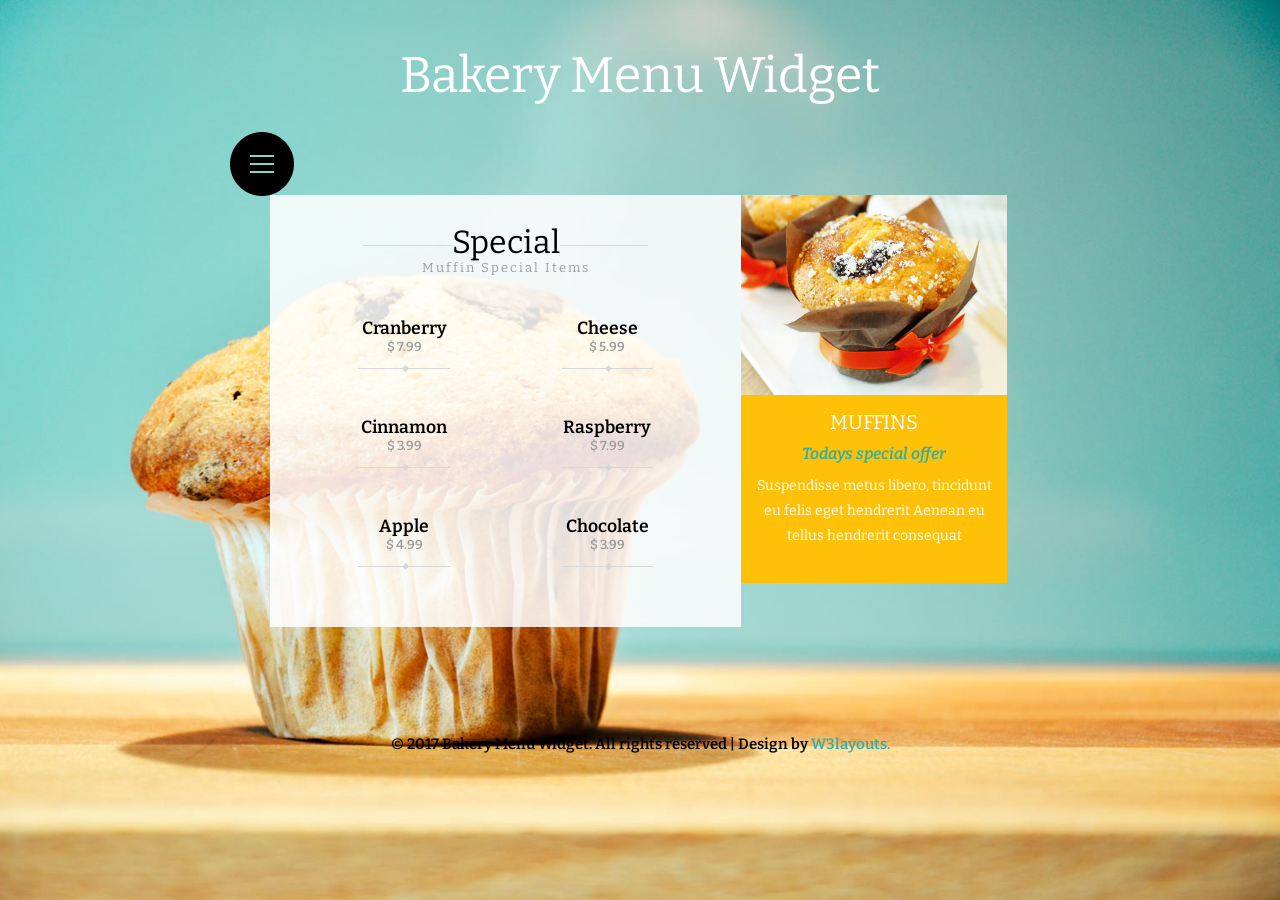
==== 4/0_origin/index.html @ 41ae6b86 "Begin Just Origin Template" ====
<!--
Author: W3layouts
Author URL: http://w3layouts.com
License: Creative Commons Attribution 3.0 Unported
License URL: http://creativecommons.org/licenses/by/3.0/
-->
<!DOCTYPE html>
<html lang="en">
<head>
	<title>Bakery Menu Widget A Flat Responsive Widget Template  :: w3layouts</title>
	<link href="css/style.css" rel='stylesheet' type='text/css'/>
	<link href="//fonts.googleapis.com/css?family=Bitter" rel="stylesheet">
		<meta name="viewport" content="width=device-width, initial-scale=1" />
		<meta http-equiv="Content-Type" content="text/html; charset=utf-8" />
		<meta name="keywords" content="Bakery Menu Widget Widget Responsive, Login Form Web Template, Flat Pricing Tables, Flat Drop-Downs, Sign-Up Web Templates, Flat Web Templates, Login Sign-up Responsive Web Template, Smartphone Compatible Web Template, Free Web Designs for Nokia, Samsung, LG, Sony Ericsson, Motorola Web Design" />
		<script type="application/x-javascript"> addEventListener("load", function() { setTimeout(hideURLbar, 0); }, false); function hideURLbar(){ window.scrollTo(0,1); } </script>
	<link href="css/font-awesome.min.css" rel="stylesheet" type="text/css" media="all" />
	<script type='text/javascript' src="js/jquery-1.11.2.min.js"></script>
</head>
<body>
	<h1>Bakery Menu Widget</h1>
	<div class="main">
		<div class="w3_login">
			<div class="w3_login_module">
				<div class="module form-module">
				  <div class="toggle"><img src="images/1.png" alt=" " /></i>
					
				  </div>
				  <div class="form">
					<div class="main-right-w3l">
						<div class="main-right1-w3ls">
							<h1>Special<span>Muffin Special Items</span></h1>
							<div class="main-right-grid">
								<div class="main-right-grid-left-w3-agile">
									<div class="main-right-grid-left1">
										<h3>Cranberry <span>$ 7.99</span></h3>
									</div>
									<div class="main-right-grid-left1">
										<h3>Cinnamon <span>$ 3.99</span></h3>
									</div>
									<div class="main-right-grid-left1">
										<h3>Apple <span>$ 4.99</span></h3>
									</div>
								</div>
								<div class="main-right-grid-left-w3-agile">
									<div class="main-right-grid-left1">
										<h3>Cheese <span>$ 5.99</span></h3>
									</div>
									<div class="main-right-grid-left1">
										<h3>Raspberry <span>$ 7.99</span></h3>
									</div>
									<div class="main-right-grid-left1">
										<h3>Chocolate<span>$ 3.99</span></h3>
									</div>
								</div>
								<div class="clear"> </div>
							</div>
						</div>
					</div>
					<div class="main-left-agileits">
						<div class="top-img-agile">
							
						</div>
						<div class="text-agileinfo">
							<h3>MUFFINS</h3>
							<h4>Todays special offer</h4>
							<p>Suspendisse metus libero, tincidunt eu felis eget hendrerit  Aenean eu tellus hendrerit consequat </p>
							<ul>
								<li><i class="fa fa-star" aria-hidden="true"></i></li>
								<li><i class="fa fa-star" aria-hidden="true"></i></li>
								<li><i class="fa fa-star" aria-hidden="true"></i></li>
								<li><i class="fa fa-star" aria-hidden="true"></i></li>
								<li><i class="fa fa-star" aria-hidden="true"></i></li>
						</div>
					</div>
					<div class="clear"> </div>
				  </div>
				  <div class="form">
					<div class="main-right-w3l">
						<div class="main-right1-w3ls">
							<h1>Special<span>Pastries Special Items</span></h1>
							<div class="main-right-grid">
								<div class="main-right-grid-left-w3-agile">
									<div class="main-right-grid-left1">
										<h3>Croissants <span>$ 5.99</span></h3>
									</div>
									<div class="main-right-grid-left1">
										<h3>Macarons <span>$ 8.99</span></h3>
									</div>
									<div class="main-right-grid-left1">
										<h3>Strudels <span>$ 6.99</span></h3>
									</div>
								</div>
								<div class="main-right-grid-left-w3-agile">
									<div class="main-right-grid-left1">
										<h3>Cannoli <span>$ 7.99</span></h3>
									</div>
									<div class="main-right-grid-left1">
										<h3>Tarts <span>$ 9.99</span></h3>
									</div>
									<div class="main-right-grid-left1">
										<h3>Pretzels<span>$ 5.99</span></h3>
									</div>
								</div>
								<div class="clear"> </div>
							</div>
						</div>
					</div>
					<div class="main-left-agileits">
						<div class="top-img-agile2">
							
						</div>
						<div class="text-agileinfo">
							<h3>PASTRIES</h3>
							<h4>Todays special offer</h4>
							<p>Suspendisse metus libero, tincidunt eu felis eget hendrerit  Aenean eu tellus hendrerit consequat </p>
							<ul>
								<li><i class="fa fa-star" aria-hidden="true"></i></li>
								<li><i class="fa fa-star" aria-hidden="true"></i></li>
								<li><i class="fa fa-star" aria-hidden="true"></i></li>
								<li><i class="fa fa-star" aria-hidden="true"></i></li>
								<li><i class="fa fa-star" aria-hidden="true"></i></li>
						</div>
					</div>
					<div class="clear"> </div>
				  </div>

				</div>
				
			</div>
			<div class="copyright">
					<p>&copy 2017 Bakery Menu Widget. All rights reserved | Design by <a href="http://w3layouts.com">W3layouts.</a></p>
				</div>
			<script>
				$('.toggle').click(function(){
				  // Switches the Icon
				  $(this).children('i').toggleClass('');
				  // Switches the forms  
				  $('.form').animate({
					height: "toggle",
					'padding-top': 'toggle',
					'padding-bottom': 'toggle',
					opacity: "toggle"
				  }, "slow");
				});
			</script>
		</div>
	</div>
</body>
</html>
---- 4/0_origin/css/style.css ----
/*--
Author: W3layouts
Author URL: http://w3layouts.com
License: Creative Commons Attribution 3.0 Unported
License URL: http://creativecommons.org/licenses/by/3.0/
--*/
/* reset */
html,body,div,span,applet,object,iframe,h1,h2,h3,h4,h5,h6,p,blockquote,pre,a,abbr,acronym,address,big,cite,code,del,dfn,em,img,ins,kbd,q,s,samp,small,strike,strong,sub,sup,tt,var,b,u,i,dl,dt,dd,ol,nav ul,nav li,fieldset,form,label,legend,table,caption,tbody,tfoot,thead,tr,th,td,article,aside,canvas,details,embed,figure,figcaption,footer,header,hgroup,menu,nav,output,ruby,section,summary,time,mark,audio,video{margin:0;padding:0;border:0;font-size:100%;font:inherit;vertical-align:baseline;}
article, aside, details, figcaption, figure,footer, header, hgroup, menu, nav, section {display: block;}
ol,ul{list-style:none;margin:0px;padding:0px;}
blockquote,q{quotes:none;}
blockquote:before,blockquote:after,q:before,q:after{content:'';content:none;}
table{border-collapse:collapse;border-spacing:0;}
/* start editing from here */
a{text-decoration:none;}
.txt-rt{text-align:right;}/* text align right */
.txt-lt{text-align:left;}/* text align left */
.txt-center{text-align:center;}/* text align center */
.float-rt{float:right;}/* float right */
.float-lt{float:left;}/* float left */
.clear{clear:both;}/* clear float */
.pos-relative{position:relative;}/* Position Relative */
.pos-absolute{position:absolute;}/* Position Absolute */
.vertical-base{	vertical-align:baseline;}/* vertical align baseline */
.vertical-top{	vertical-align:top;}/* vertical align top */
nav.vertical ul li{	display:block;}/* vertical menu */
nav.horizontal ul li{	display: inline-block;}/* horizontal menu */
img{max-width:100%;}
/*end reset*/
body{
	background: url(../images/bg.jpg) no-repeat 0px 0px;
	background-attachment: fixed;
    background-position: center;
    background-size: cover;
	font-family:'Bitter', serif;
}
h1{
	font-size:50px;
	margin-top:45px;
	text-align:center;
	color:#fff;
}
.main{
	padding:50px 0;
}
.form-module {
	position: relative;
	width:60%;
    margin: 0 auto;
}
.w3_login_module{
	min-height: 475px;
}
.form-module .toggle {
    cursor: pointer;
    position: absolute;
    top: -23px;
    left: 0;
    color: #ffffff;
    font-size: 12px;
    line-height: 30px;
    text-align: center;
    opacity: 9999999;
}

.form-module .form {
  display: none;
  padding: 40px;
}
.form-module .form:nth-child(2) {
  display: block;
}
.form-module h2 {
    margin: 0 0 1.5em;
    color: #212121;
    font-size: 1.2em;
    font-weight: 400;
    line-height: 1;
}
.form-module input[type="text"],.form-module input[type="password"],.form-module input[type="email"] {
  outline: none;
  display: block;
  width: 100%;
  border: 1px solid #d9d9d9;
  margin: 0 0 20px;
  padding: 10px 15px;
  box-sizing: border-box;
  font-weight: 400;
  -webkit-transition: 0.3s ease;
  transition: 0.3s ease;
  font-size:14px;
}
.form-module input[type="text"]:focus,.form-module input[type="password"]:focus,.form-module input[type="email"]:focus {
  border:1px solid #94DCEB;
  color: #333333;
}
.form-module input[type="submit"] {
	background:#84C639;
	width: 100%;
	border: 0;
	padding: 10px 15px;
	color: #ffffff;
	-webkit-transition: 0.3s ease;
	transition: 0.3s ease;
	font-size:14px;
	font-weight:bold;
	cursor:pointer;
	text-transform:uppercase;
}
.form-module input[type="submit"]:hover {
  background:#FAC718;
}

.main-w3 h2{
	text-align:center;
	color:#fff;
	font-size:3em;
	margin:0 0 1em;
}
.main-left-agileits{
	float:left;
	width:33%;
	border-top-left-radius:5px;
	border-bottom-left-radius:5px;
}
.top-img-agile{
	background: url(../images/1.jpg) no-repeat 0px 0px;
	background-size:cover;
	min-height:200px;
}
.top-img-agile2{
	background: url(../images/2.jpg) no-repeat 0px 0px;
	background-size:cover;
	min-height:200px;
}

.text-agileinfo {
    background: #FFC107;
    padding: 15px;
}
.text-agileinfo h3{
	text-align:center;
	font-size:20px;
	color:#fff;
}
.text-agileinfo h4{
	text-align:center;
	font-size:16px;
	color:#33aea6;
	font-style:italic;
	margin:10px 0;
	font-weight:600;
}
.text-agileinfo p{
	text-align:center;
	font-size:14px;
	line-height:25px;
	color:#fff;
	margin-bottom:20px;
}
.text-agileinfo ul {
	text-align:center;
}
.text-agileinfo ul li{
	display:inline;
}
.text-agileinfo .fa{
	color:#33aea6;
}
.main-right-w3l{
	float: left;
    width: 55%;
    padding: 1em 3em;
   background: rgba(255, 255, 255, 0.86);
	position:relative;
}
.main-right-w3l h1{
	text-align:center;
	width:70%;
	margin:0 auto;
	position:relative;
	font-size:2em;
	color:#000;
}
.main-right-w3l h1 span{
	display: block;
    font-size: 13px;
    letter-spacing: 2px;
    line-height: 1em;
   color:#9d9d9d;
  }
.main-right-w3l h1:before,.main-right-w3l h1:after{
	width: 31%;
    height: 1px;
    background: #D7D7D7;
    position: absolute;
    top: 43%;
    content: '';
}
.main-right-w3l h1:before{
	left: 0%;
}
.main-right-w3l h1:after{
	right: 0%;
}
.main-right-grid-left-w3-agile{
	float:left;
	width:50%;
	text-align:center;
}
.main-right-grid-left-w3-agile h3{
	font-size: 1.1em;
    color: #000;
    margin: 0 auto;
    font-weight: 600;
    width: 45%;
    padding-bottom: 0.8em;
    border-bottom: 1px solid #D7D7D7;
	position:relative;
}
.main-right-grid-left-w3-agile h3 span{
	display: block;
    font-size: 13px;
      color:#9d9d9d;
}
.main-right-grid{
	margin:2.7em 0 2em;
}
.main-right-grid-left-w3-agile h3:after{
	background: #D7D7D7;
    width: 5px;
    height: 5px;
    content: '';
    position: absolute;
    top: 97%;
    left: 49%;
    transform: rotate(45deg);
    -webkit-transform: rotate(45deg);
    -o-transform: rotate(45deg);
    -moz-transform: rotate(45deg);
}
.main-right-grid-left1:nth-child(2){
	margin:3em 0;
}
.copyright{
	padding:4em 0 0;
	text-align:center;
}
.copyright p {
    font-size: 15px;
    font-weight: 600;
    color: #000;
    margin: 0 auto;;
	line-height:27px;
	width:90%;
}
.copyright p a{
	color:#33aea6;
	transition:.5s ease-in;
	-webkit-transition:.5s ease-in;
	-moz-transition:.5s ease-in;
	-o-transition:.5s ease-in;
	-ms-transition:.5s ease-in;
}
.copyright p a:hover{
	color:#000;
}
/*--- Responsive Code ---*/
@media screen and (max-width: 1440px){
	.main-right-w3l {
		padding: 1em 2em;
	}
	.main-left-agileits {
		width: 36%;
	}
}
@media screen and (max-width: 1366px){
	.main-right-w3l {
		padding: 1.77em 2em;
	}
}
@media screen and (max-width: 1280px){
	.form-module {
		position: relative;
		width: 64%;
	}
}
@media screen and (max-width: 1080px){
	h1 {
		font-size: 45px;
	}
	.form-module {
		width: 75%;
	}
	.main-right-w3l h1:before {
		left: -2%;
	}
	.main-right-w3l h1:after {
		right: -2%;
	}
	.toggle img {
		max-width: 90%;
	}
	.form-module .toggle {
		top: -18px;
	}
}
@media screen and (max-width: 1024px){
	.main-right-w3l {
		padding: 1.77em 1.9em;
	}
}
@media screen and (max-width: 991px){
	.main-right-w3l h1:before {
		left: -4%;
	}
	.main-right-w3l h1:after {
		right: -4%;
	}
	.form-module {
		width: 79%;
	}
}
@media screen and (max-width: 966px){
	.main-right-w3l {
		padding: 1.77em 1.8em;
	}
}
@media screen and (max-width: 900px){
	.main-right-w3l {
		padding: 1.77em 1.7em;
	}
}
@media screen and (max-width: 800px){
	h1 {
		font-size: 40px;
		margin-top:40px;
	}
	.main-right-w3l h1 {
		font-size: 1.7em;
	}
		.main-right-w3l h1:before {
		left: -5%;
	}
	.main-right-w3l h1:after {
		right: -5%;
	}
	.main-right-w3l h1 span {
		font-size: 12.5px;
	}
	.main-right-grid-left-w3-agile h3 {
		font-size: 1em;
	}
	.main-right-w3l {
		padding: 2.2em 1.1em;
	}
	.text-agileinfo h3 {
		font-size: 18px;
	}
	.text-agileinfo h4 {
		font-size: 15px;
	}
	.main-left-agileits {
		width: 38%;
	}
	.form-module {
		width: 88%;
	}
	.main {
		padding: 30px 0;
	}
	.copyright p {
		font-size: 14px;
	}
}
@media screen and (max-width: 768px){
	.toggle img {
		max-width: 80%;
	}
	.form-module .form {
		padding: 34px;
	}
}
@media screen and (max-width: 667px){
	.main-right-w3l {
		padding: 2.2em 0.2em;
	}
	.main-left-agileits {
		width: 43%;
	}
}
@media screen and (max-width: 640px){
	.form-module {
		width: 95%;
	}
}
@media screen and (max-width: 600px){
	h1 {
		font-size: 35px;
		margin-top: 30px;
	}
}
@media screen and (max-width: 568px){
	.main-right-w3l {
		width: 100%;
		padding: 1em 0em;
	}
	.main-left-agileits {
		width: 100%;
	}
	.copyright {
		padding: 0;
	}
}
@media screen and (max-width: 384px){
	h1 {
		font-size: 30px;
		margin-top: 30px;
	}
	.main-right-w3l h1 {
		font-size: 1.5em;
	}
	.main-right-grid-left-w3-agile h3 {
		font-size: 0.9em;
	}
	.copyright p {
		font-size: 13px;
	}
	.toggle img {
		max-width: 70%;
	}
	.form-module .toggle {
		top: -12px;
	}
}
@media screen and (max-width: 320px){
	h1 {
		font-size: 26px;
		margin-top: 25px;
	}
	.form-module {
		width: 100%;
	}
	.form-module .form {
		padding: 34px 25px 25px 25px;
	}
}
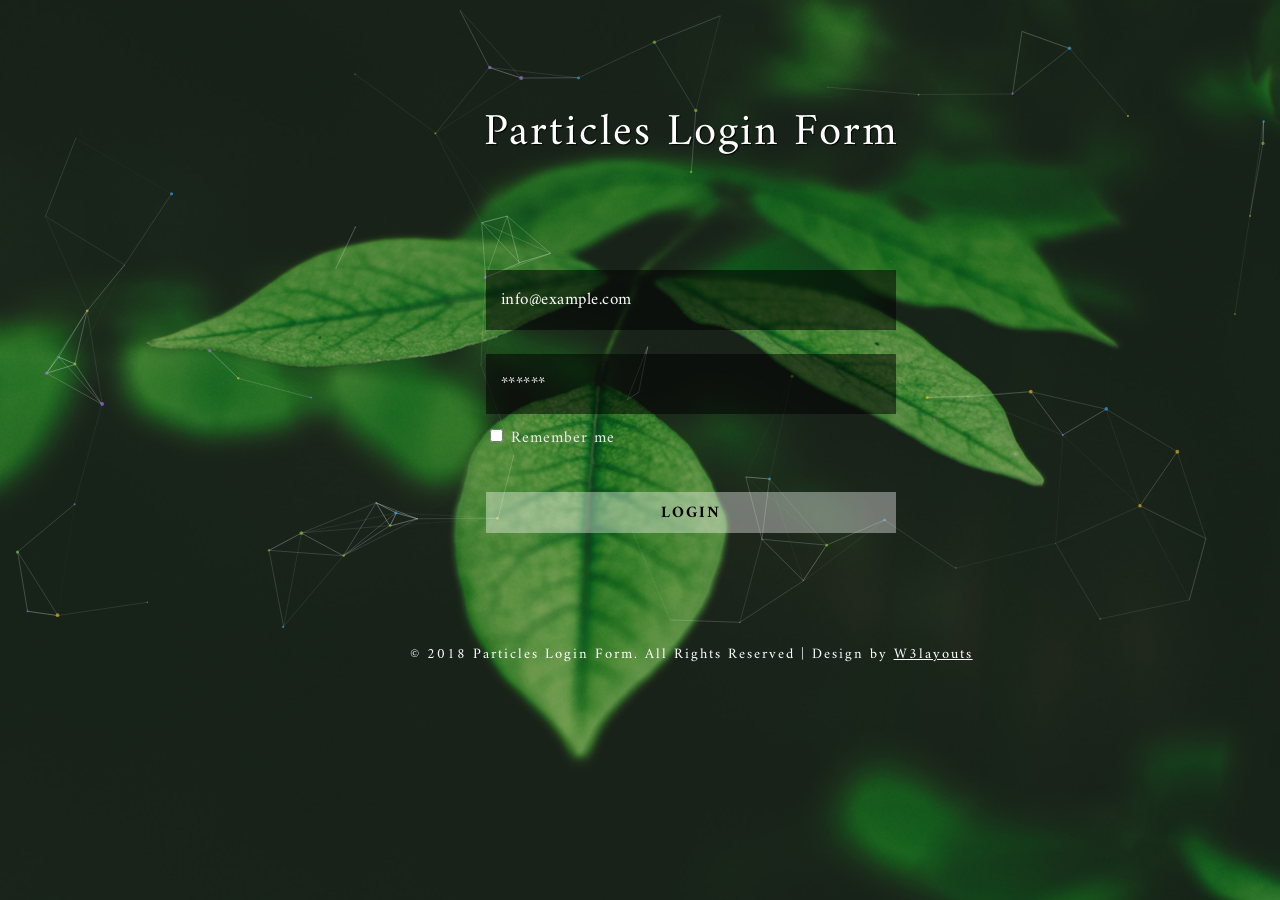
==== commit 32cf5931: "4 - login DONE" ====
--- a/4/0_origin/index.html
+++ b/4/0_origin/index.html
@@ -1,150 +1,71 @@
-<!--
-Author: W3layouts
+<!--A Design by W3layouts
+Author: W3layout
 Author URL: http://w3layouts.com
 License: Creative Commons Attribution 3.0 Unported
 License URL: http://creativecommons.org/licenses/by/3.0/
 -->
-<!DOCTYPE html>
-<html lang="en">
+<!DOCTYPE HTML>
+<html lang="zxx">
+
 <head>
-	<title>Bakery Menu Widget A Flat Responsive Widget Template  :: w3layouts</title>
-	<link href="css/style.css" rel='stylesheet' type='text/css'/>
-	<link href="//fonts.googleapis.com/css?family=Bitter" rel="stylesheet">
-		<meta name="viewport" content="width=device-width, initial-scale=1" />
-		<meta http-equiv="Content-Type" content="text/html; charset=utf-8" />
-		<meta name="keywords" content="Bakery Menu Widget Widget Responsive, Login Form Web Template, Flat Pricing Tables, Flat Drop-Downs, Sign-Up Web Templates, Flat Web Templates, Login Sign-up Responsive Web Template, Smartphone Compatible Web Template, Free Web Designs for Nokia, Samsung, LG, Sony Ericsson, Motorola Web Design" />
-		<script type="application/x-javascript"> addEventListener("load", function() { setTimeout(hideURLbar, 0); }, false); function hideURLbar(){ window.scrollTo(0,1); } </script>
-	<link href="css/font-awesome.min.css" rel="stylesheet" type="text/css" media="all" />
-	<script type='text/javascript' src="js/jquery-1.11.2.min.js"></script>
+	<title>Particles Login Form Form Responsive Widget Template :: w3layouts</title>
+	<!-- Meta-Tags -->
+	<meta name="viewport" content="width=device-width, initial-scale=1">
+	<meta charset="utf-8">
+	<meta name="keywords" content="Particles Login Form Form a Responsive Web Template, Bootstrap Web Templates, Flat Web Templates, Android Compatible Web Template, Smartphone Compatible Web Template, Free Webdesigns for Nokia, Samsung, LG, Sony Ericsson, Motorola Web Design">
+	<script>
+		addEventListener("load", function () {
+			setTimeout(hideURLbar, 0);
+		}, false);
+
+		function hideURLbar() {
+			window.scrollTo(0, 1);
+		}
+	</script>
+	<!-- //Meta-Tags -->
+	<!-- Stylesheets -->
+	<link href="css/style.css" rel='stylesheet' type='text/css' />
+	<!-- online fonts-->
+	<link href="https://fonts.googleapis.com/css?family=Amiri:400,400i,700,700i" rel="stylesheet">
 </head>
+
 <body>
-	<h1>Bakery Menu Widget</h1>
-	<div class="main">
-		<div class="w3_login">
-			<div class="w3_login_module">
-				<div class="module form-module">
-				  <div class="toggle"><img src="images/1.png" alt=" " /></i>
-					
-				  </div>
-				  <div class="form">
-					<div class="main-right-w3l">
-						<div class="main-right1-w3ls">
-							<h1>Special<span>Muffin Special Items</span></h1>
-							<div class="main-right-grid">
-								<div class="main-right-grid-left-w3-agile">
-									<div class="main-right-grid-left1">
-										<h3>Cranberry <span>$ 7.99</span></h3>
-									</div>
-									<div class="main-right-grid-left1">
-										<h3>Cinnamon <span>$ 3.99</span></h3>
-									</div>
-									<div class="main-right-grid-left1">
-										<h3>Apple <span>$ 4.99</span></h3>
-									</div>
-								</div>
-								<div class="main-right-grid-left-w3-agile">
-									<div class="main-right-grid-left1">
-										<h3>Cheese <span>$ 5.99</span></h3>
-									</div>
-									<div class="main-right-grid-left1">
-										<h3>Raspberry <span>$ 7.99</span></h3>
-									</div>
-									<div class="main-right-grid-left1">
-										<h3>Chocolate<span>$ 3.99</span></h3>
-									</div>
-								</div>
-								<div class="clear"> </div>
-							</div>
-						</div>
+	<!--  particles  -->
+	<div id="particles-js"></div>
+	<!-- //particles -->
+	<div class="w3ls-pos">
+		<h1>Particles Login Form</h1>
+		<div class="w3ls-login box">
+			<!-- form starts here -->
+			<form action="#" method="post">
+				<div class="agile-field-txt">
+					<input type="email" name="email" placeholder="info@example.com" required="" />
+				</div>
+				<div class="agile-field-txt">
+					<input type="password" name="password" placeholder="******" required="" id="myInput" />
+					<div class="agile_label">
+						<input id="check3" name="check3" type="checkbox" value="show password">
+						<label class="check" for="check3">Remember me</label>
 					</div>
-					<div class="main-left-agileits">
-						<div class="top-img-agile">
-							
-						</div>
-						<div class="text-agileinfo">
-							<h3>MUFFINS</h3>
-							<h4>Todays special offer</h4>
-							<p>Suspendisse metus libero, tincidunt eu felis eget hendrerit  Aenean eu tellus hendrerit consequat </p>
-							<ul>
-								<li><i class="fa fa-star" aria-hidden="true"></i></li>
-								<li><i class="fa fa-star" aria-hidden="true"></i></li>
-								<li><i class="fa fa-star" aria-hidden="true"></i></li>
-								<li><i class="fa fa-star" aria-hidden="true"></i></li>
-								<li><i class="fa fa-star" aria-hidden="true"></i></li>
-						</div>
-					</div>
-					<div class="clear"> </div>
-				  </div>
-				  <div class="form">
-					<div class="main-right-w3l">
-						<div class="main-right1-w3ls">
-							<h1>Special<span>Pastries Special Items</span></h1>
-							<div class="main-right-grid">
-								<div class="main-right-grid-left-w3-agile">
-									<div class="main-right-grid-left1">
-										<h3>Croissants <span>$ 5.99</span></h3>
-									</div>
-									<div class="main-right-grid-left1">
-										<h3>Macarons <span>$ 8.99</span></h3>
-									</div>
-									<div class="main-right-grid-left1">
-										<h3>Strudels <span>$ 6.99</span></h3>
-									</div>
-								</div>
-								<div class="main-right-grid-left-w3-agile">
-									<div class="main-right-grid-left1">
-										<h3>Cannoli <span>$ 7.99</span></h3>
-									</div>
-									<div class="main-right-grid-left1">
-										<h3>Tarts <span>$ 9.99</span></h3>
-									</div>
-									<div class="main-right-grid-left1">
-										<h3>Pretzels<span>$ 5.99</span></h3>
-									</div>
-								</div>
-								<div class="clear"> </div>
-							</div>
-						</div>
-					</div>
-					<div class="main-left-agileits">
-						<div class="top-img-agile2">
-							
-						</div>
-						<div class="text-agileinfo">
-							<h3>PASTRIES</h3>
-							<h4>Todays special offer</h4>
-							<p>Suspendisse metus libero, tincidunt eu felis eget hendrerit  Aenean eu tellus hendrerit consequat </p>
-							<ul>
-								<li><i class="fa fa-star" aria-hidden="true"></i></li>
-								<li><i class="fa fa-star" aria-hidden="true"></i></li>
-								<li><i class="fa fa-star" aria-hidden="true"></i></li>
-								<li><i class="fa fa-star" aria-hidden="true"></i></li>
-								<li><i class="fa fa-star" aria-hidden="true"></i></li>
-						</div>
-					</div>
-					<div class="clear"> </div>
-				  </div>
+				</div>
+				<div class="w3ls-bot">
+					<input type="submit" value="LOGIN">
+				</div>
+			</form>
+		</div>
+		<!-- //form ends here -->
+		<!--copyright-->
+		<div class="copy-wthree">
+			<p>© 2018 Particles Login Form. All Rights Reserved | Design by
+				<a href="http://w3layouts.com/" target="_blank">W3layouts</a>
+			</p>
+		</div>
+		<!--//copyright-->
+	</div>
+	<!-- scripts required  for particle effect -->
+	<script src='js/particles.min.js'></script>
+	<script src="js/index.js"></script>
+	<!-- //scripts required for particle effect -->
+</body>
 
-				</div>
-				
-			</div>
-			<div class="copyright">
-					<p>&copy 2017 Bakery Menu Widget. All rights reserved | Design by <a href="http://w3layouts.com">W3layouts.</a></p>
-				</div>
-			<script>
-				$('.toggle').click(function(){
-				  // Switches the Icon
-				  $(this).children('i').toggleClass('');
-				  // Switches the forms  
-				  $('.form').animate({
-					height: "toggle",
-					'padding-top': 'toggle',
-					'padding-bottom': 'toggle',
-					opacity: "toggle"
-				  }, "slow");
-				});
-			</script>
-		</div>
-	</div>
-</body>
 </html>
--- a/4/0_origin/css/style.css
+++ b/4/0_origin/css/style.css
@@ -1,447 +1,490 @@
-/*--
-Author: W3layouts
+/*
+Author: W3layout
 Author URL: http://w3layouts.com
 License: Creative Commons Attribution 3.0 Unported
 License URL: http://creativecommons.org/licenses/by/3.0/
---*/
-/* reset */
-html,body,div,span,applet,object,iframe,h1,h2,h3,h4,h5,h6,p,blockquote,pre,a,abbr,acronym,address,big,cite,code,del,dfn,em,img,ins,kbd,q,s,samp,small,strike,strong,sub,sup,tt,var,b,u,i,dl,dt,dd,ol,nav ul,nav li,fieldset,form,label,legend,table,caption,tbody,tfoot,thead,tr,th,td,article,aside,canvas,details,embed,figure,figcaption,footer,header,hgroup,menu,nav,output,ruby,section,summary,time,mark,audio,video{margin:0;padding:0;border:0;font-size:100%;font:inherit;vertical-align:baseline;}
-article, aside, details, figcaption, figure,footer, header, hgroup, menu, nav, section {display: block;}
-ol,ul{list-style:none;margin:0px;padding:0px;}
-blockquote,q{quotes:none;}
-blockquote:before,blockquote:after,q:before,q:after{content:'';content:none;}
-table{border-collapse:collapse;border-spacing:0;}
-/* start editing from here */
-a{text-decoration:none;}
-.txt-rt{text-align:right;}/* text align right */
-.txt-lt{text-align:left;}/* text align left */
-.txt-center{text-align:center;}/* text align center */
-.float-rt{float:right;}/* float right */
-.float-lt{float:left;}/* float left */
-.clear{clear:both;}/* clear float */
-.pos-relative{position:relative;}/* Position Relative */
-.pos-absolute{position:absolute;}/* Position Absolute */
-.vertical-base{	vertical-align:baseline;}/* vertical align baseline */
-.vertical-top{	vertical-align:top;}/* vertical align top */
-nav.vertical ul li{	display:block;}/* vertical menu */
-nav.horizontal ul li{	display: inline-block;}/* horizontal menu */
-img{max-width:100%;}
-/*end reset*/
-body{
-	background: url(../images/bg.jpg) no-repeat 0px 0px;
-	background-attachment: fixed;
-    background-position: center;
+*/
+
+/*--reset--*/
+
+html,
+body,
+div,
+span,
+applet,
+object,
+iframe,
+h1,
+h2,
+h3,
+h4,
+h5,
+h6,
+p,
+blockquote,
+pre,
+a,
+abbr,
+acronym,
+address,
+big,
+cite,
+code,
+del,
+dfn,
+em,
+img,
+ins,
+kbd,
+q,
+s,
+samp,
+small,
+strike,
+strong,
+sub,
+sup,
+tt,
+var,
+b,
+u,
+i,
+dl,
+dt,
+dd,
+ol,
+nav ul,
+nav li,
+fieldset,
+form,
+label,
+legend,
+table,
+caption,
+tbody,
+tfoot,
+thead,
+tr,
+th,
+td,
+article,
+aside,
+canvas,
+details,
+embed,
+figure,
+figcaption,
+footer,
+header,
+hgroup,
+menu,
+nav,
+output,
+ruby,
+section,
+summary,
+time,
+mark,
+audio,
+video {
+    margin: 0;
+    padding: 0;
+    border: 0;
+    font-size: 100%;
+    font: inherit;
+    vertical-align: baseline;
+}
+
+article,
+aside,
+details,
+figcaption,
+figure,
+footer,
+header,
+hgroup,
+menu,
+nav,
+section {
+    display: block;
+}
+
+ol,
+ul {
+    list-style: none;
+    margin: 0px;
+    padding: 0px;
+}
+
+blockquote,
+q {
+    quotes: none;
+}
+
+blockquote:before,
+blockquote:after,
+q:before,
+q:after {
+    content: '';
+    content: none;
+}
+
+table {
+    border-collapse: collapse;
+    border-spacing: 0;
+}
+
+.clearfix {
+    clear: both;
+}
+
+/*--start editing from here--*/
+
+a {
+    text-decoration: none;
+}
+
+.txt-rt {
+    text-align: right;
+}
+
+/* text align right */
+
+.txt-lt {
+    text-align: left;
+}
+
+/* text align left */
+
+.txt-center {
+    text-align: center;
+}
+
+/* text align center */
+
+.float-rt {
+    float: right;
+}
+
+/* float right */
+
+.float-lt {
+    float: left;
+}
+
+/* float left */
+
+.pos-relative {
+    position: relative;
+}
+
+/* Position Relative */
+
+.pos-absolute {
+    position: absolute;
+}
+
+/* Position Absolute */
+
+.vertical-base {
+    vertical-align: baseline;
+}
+
+/* vertical align baseline */
+
+.vertical-top {
+    vertical-align: top;
+}
+
+/* vertical align top */
+
+nav.vertical ul li {
+    display: block;
+}
+
+/* vertical menu */
+
+nav.horizontal ul li {
+    display: inline-block;
+}
+
+/* horizontal menu */
+
+img {
+    max-width: 100%;
+}
+
+/*--end reset--*/
+
+body {
+    font-family: 'Amiri', serif;
+    font-size: 100%;
+    background: url(../images/banner.jpg)no-repeat center;
     background-size: cover;
-	font-family:'Bitter', serif;
-}
-h1{
-	font-size:50px;
-	margin-top:45px;
-	text-align:center;
-	color:#fff;
-}
-.main{
-	padding:50px 0;
-}
-.form-module {
-	position: relative;
-	width:60%;
-    margin: 0 auto;
-}
-.w3_login_module{
-	min-height: 475px;
-}
-.form-module .toggle {
+    -webkit-background-size: cover;
+    -moz-background-size: cover;
+    -o-background-size: cover;
+    -ms-background-size: cover;
+    background-attachment: fixed;
+    text-align: center;
+    position: relative;
+}
+
+.w3ls-pos {
+    position: absolute;
+    top: 40px;
+    left: 29%;
+}
+
+.w3ls-login {
+    display: -webkit-flex;
+    display: -webkit-box;
+    display: -moz-flex;
+    display: -moz-box;
+    display: -ms-flexbox;
+    display: flex;
+    flex-direction: column;
+    justify-content: center;
+    align-items: center;
+    -webkit-box-pack: center;
+    -moz-box-pack: center;
+    -ms-flex-pack: center;
+    -webkit-justify-content: center;
+    justify-content: center;
+}
+
+h1 {
+    font-size: 2.8em;
+    font-weight: 300;
+    text-transform: capitalize;
+    color: #fff;
+    text-shadow: 1px 1px 1px #000;
+    letter-spacing: 2px;
+    margin: 1.2em 1vw;
+    text-align: center;
+    font-family: 'Amiri', serif;
+}
+
+.w3ls-login form {
+    max-width: 500px;
+    margin: 0 5vw;
+    padding: 3.5vw;
+    border-width: 5px 0;
+    box-sizing: border-box;
+    display: flex;
+    display: -webkit-flex;
+    flex-wrap: wrap;
+}
+
+.agile-field-txt {
+    flex-basis: 100%;
+    -webkit-flex-basis: 100%;
+    margin-bottom: 1.5em;
+}
+
+.w3ls-login input[type="email"],
+.w3ls-login input[type="password"] {
+    width: 100%;
+    color: #fff;
+    outline: none;
+    font-size: 17px;
+    letter-spacing: 0.5px;
+    padding: 15px;
+    box-sizing: border-box;
+    border: none;
+    -webkit-appearance: none;
+    font-family: 'Amiri', serif;
+    background: rgba(0, 0, 0, 0.53);
+}
+
+.w3ls-login ::-webkit-input-placeholder {
+    color: #fff;
+}
+
+.w3ls-login :-moz-placeholder {
+    /* Firefox 18- */
+    color: #fff;
+}
+
+.w3ls-login ::-moz-placeholder {
+    /* Firefox 19+ */
+    color: #fff;
+}
+
+.w3ls-login :-ms-input-placeholder {
+    color: #fff;
+}
+
+.check1 {
+    text-align: left;
+}
+
+label.check {
+    color: #ededed;
+    letter-spacing: 1px;
+    font-size: 16px;
+    display: inline-block;
+}
+
+.agile_label {
+    text-align: left;
+    margin: 10px 0 0;
+}
+
+.w3ls-login.w3l-sub {
+    margin-top: 1em;
+    flex-basis: 100%;
+    -webkit-flex-basis: 100%;
+}
+
+.w3ls-login input[type=submit] {
+    color: #000000;
+    font-weight: 100;
+    width: 100%;
+    padding: 0.4em 0;
+    font-size: 1em;
+    font-weight: 600;
+    letter-spacing: 2px;
     cursor: pointer;
-    position: absolute;
-    top: -23px;
-    left: 0;
-    color: #ffffff;
-    font-size: 12px;
-    line-height: 30px;
-    text-align: center;
-    opacity: 9999999;
-}
-
-.form-module .form {
-  display: none;
-  padding: 40px;
-}
-.form-module .form:nth-child(2) {
-  display: block;
-}
-.form-module h2 {
-    margin: 0 0 1.5em;
-    color: #212121;
-    font-size: 1.2em;
-    font-weight: 400;
-    line-height: 1;
-}
-.form-module input[type="text"],.form-module input[type="password"],.form-module input[type="email"] {
-  outline: none;
-  display: block;
-  width: 100%;
-  border: 1px solid #d9d9d9;
-  margin: 0 0 20px;
-  padding: 10px 15px;
-  box-sizing: border-box;
-  font-weight: 400;
-  -webkit-transition: 0.3s ease;
-  transition: 0.3s ease;
-  font-size:14px;
-}
-.form-module input[type="text"]:focus,.form-module input[type="password"]:focus,.form-module input[type="email"]:focus {
-  border:1px solid #94DCEB;
-  color: #333333;
-}
-.form-module input[type="submit"] {
-	background:#84C639;
-	width: 100%;
-	border: 0;
-	padding: 10px 15px;
-	color: #ffffff;
-	-webkit-transition: 0.3s ease;
-	transition: 0.3s ease;
-	font-size:14px;
-	font-weight:bold;
-	cursor:pointer;
-	text-transform:uppercase;
-}
-.form-module input[type="submit"]:hover {
-  background:#FAC718;
-}
-
-.main-w3 h2{
-	text-align:center;
-	color:#fff;
-	font-size:3em;
-	margin:0 0 1em;
-}
-.main-left-agileits{
-	float:left;
-	width:33%;
-	border-top-left-radius:5px;
-	border-bottom-left-radius:5px;
-}
-.top-img-agile{
-	background: url(../images/1.jpg) no-repeat 0px 0px;
-	background-size:cover;
-	min-height:200px;
-}
-.top-img-agile2{
-	background: url(../images/2.jpg) no-repeat 0px 0px;
-	background-size:cover;
-	min-height:200px;
-}
-
-.text-agileinfo {
-    background: #FFC107;
-    padding: 15px;
-}
-.text-agileinfo h3{
-	text-align:center;
-	font-size:20px;
-	color:#fff;
-}
-.text-agileinfo h4{
-	text-align:center;
-	font-size:16px;
-	color:#33aea6;
-	font-style:italic;
-	margin:10px 0;
-	font-weight:600;
-}
-.text-agileinfo p{
-	text-align:center;
-	font-size:14px;
-	line-height:25px;
-	color:#fff;
-	margin-bottom:20px;
-}
-.text-agileinfo ul {
-	text-align:center;
-}
-.text-agileinfo ul li{
-	display:inline;
-}
-.text-agileinfo .fa{
-	color:#33aea6;
-}
-.main-right-w3l{
-	float: left;
-    width: 55%;
-    padding: 1em 3em;
-   background: rgba(255, 255, 255, 0.86);
-	position:relative;
-}
-.main-right-w3l h1{
-	text-align:center;
-	width:70%;
-	margin:0 auto;
-	position:relative;
-	font-size:2em;
-	color:#000;
-}
-.main-right-w3l h1 span{
-	display: block;
-    font-size: 13px;
+    border: none;
+    outline: none;
+    background: rgba(255, 255, 255, 0.38);
+    font-family: 'Amiri', serif;
+    transition: 0.5s all ease;
+    -webkit-transition: 0.5s all ease;
+    -moz-transition: 0.5s all ease;
+    -o-transition: 0.5s all ease;
+    -ms-transition: 0.5s all ease;
+}
+
+.w3ls-login input[type=submit]:hover {
+    color: #fff;
+    box-shadow: 0 20px 5px -10px rgba(0, 0, 0, 0.4);
+    transform: translateY(5px);
+}
+
+.w3ls-bot {
+    margin-top: 1em;
+    width: 100%;
+}
+
+#particles-js {
+    width: 100%;
+    height: 100%;
+}
+
+/*--copyright--*/
+
+.copy-wthree {
+    margin: 4em 0 2em;
+}
+
+.copy-wthree p {
+    color: #fff;
+    font-size: 14.5px;
     letter-spacing: 2px;
-    line-height: 1em;
-   color:#9d9d9d;
-  }
-.main-right-w3l h1:before,.main-right-w3l h1:after{
-	width: 31%;
-    height: 1px;
-    background: #D7D7D7;
-    position: absolute;
-    top: 43%;
-    content: '';
-}
-.main-right-w3l h1:before{
-	left: 0%;
-}
-.main-right-w3l h1:after{
-	right: 0%;
-}
-.main-right-grid-left-w3-agile{
-	float:left;
-	width:50%;
-	text-align:center;
-}
-.main-right-grid-left-w3-agile h3{
-	font-size: 1.1em;
-    color: #000;
-    margin: 0 auto;
-    font-weight: 600;
-    width: 45%;
-    padding-bottom: 0.8em;
-    border-bottom: 1px solid #D7D7D7;
-	position:relative;
-}
-.main-right-grid-left-w3-agile h3 span{
-	display: block;
-    font-size: 13px;
-      color:#9d9d9d;
-}
-.main-right-grid{
-	margin:2.7em 0 2em;
-}
-.main-right-grid-left-w3-agile h3:after{
-	background: #D7D7D7;
-    width: 5px;
-    height: 5px;
-    content: '';
-    position: absolute;
-    top: 97%;
-    left: 49%;
-    transform: rotate(45deg);
-    -webkit-transform: rotate(45deg);
-    -o-transform: rotate(45deg);
-    -moz-transform: rotate(45deg);
-}
-.main-right-grid-left1:nth-child(2){
-	margin:3em 0;
-}
-.copyright{
-	padding:4em 0 0;
-	text-align:center;
-}
-.copyright p {
-    font-size: 15px;
-    font-weight: 600;
-    color: #000;
-    margin: 0 auto;;
-	line-height:27px;
-	width:90%;
-}
-.copyright p a{
-	color:#33aea6;
-	transition:.5s ease-in;
-	-webkit-transition:.5s ease-in;
-	-moz-transition:.5s ease-in;
-	-o-transition:.5s ease-in;
-	-ms-transition:.5s ease-in;
-}
-.copyright p a:hover{
-	color:#000;
-}
-/*--- Responsive Code ---*/
-@media screen and (max-width: 1440px){
-	.main-right-w3l {
-		padding: 1em 2em;
-	}
-	.main-left-agileits {
-		width: 36%;
-	}
-}
-@media screen and (max-width: 1366px){
-	.main-right-w3l {
-		padding: 1.77em 2em;
-	}
-}
-@media screen and (max-width: 1280px){
-	.form-module {
-		position: relative;
-		width: 64%;
-	}
-}
-@media screen and (max-width: 1080px){
-	h1 {
-		font-size: 45px;
-	}
-	.form-module {
-		width: 75%;
-	}
-	.main-right-w3l h1:before {
-		left: -2%;
-	}
-	.main-right-w3l h1:after {
-		right: -2%;
-	}
-	.toggle img {
-		max-width: 90%;
-	}
-	.form-module .toggle {
-		top: -18px;
-	}
-}
-@media screen and (max-width: 1024px){
-	.main-right-w3l {
-		padding: 1.77em 1.9em;
-	}
-}
-@media screen and (max-width: 991px){
-	.main-right-w3l h1:before {
-		left: -4%;
-	}
-	.main-right-w3l h1:after {
-		right: -4%;
-	}
-	.form-module {
-		width: 79%;
-	}
-}
-@media screen and (max-width: 966px){
-	.main-right-w3l {
-		padding: 1.77em 1.8em;
-	}
-}
-@media screen and (max-width: 900px){
-	.main-right-w3l {
-		padding: 1.77em 1.7em;
-	}
-}
-@media screen and (max-width: 800px){
-	h1 {
-		font-size: 40px;
-		margin-top:40px;
-	}
-	.main-right-w3l h1 {
-		font-size: 1.7em;
-	}
-		.main-right-w3l h1:before {
-		left: -5%;
-	}
-	.main-right-w3l h1:after {
-		right: -5%;
-	}
-	.main-right-w3l h1 span {
-		font-size: 12.5px;
-	}
-	.main-right-grid-left-w3-agile h3 {
-		font-size: 1em;
-	}
-	.main-right-w3l {
-		padding: 2.2em 1.1em;
-	}
-	.text-agileinfo h3 {
-		font-size: 18px;
-	}
-	.text-agileinfo h4 {
-		font-size: 15px;
-	}
-	.main-left-agileits {
-		width: 38%;
-	}
-	.form-module {
-		width: 88%;
-	}
-	.main {
-		padding: 30px 0;
-	}
-	.copyright p {
-		font-size: 14px;
-	}
-}
-@media screen and (max-width: 768px){
-	.toggle img {
-		max-width: 80%;
-	}
-	.form-module .form {
-		padding: 34px;
-	}
-}
-@media screen and (max-width: 667px){
-	.main-right-w3l {
-		padding: 2.2em 0.2em;
-	}
-	.main-left-agileits {
-		width: 43%;
-	}
-}
-@media screen and (max-width: 640px){
-	.form-module {
-		width: 95%;
-	}
-}
-@media screen and (max-width: 600px){
-	h1 {
-		font-size: 35px;
-		margin-top: 30px;
-	}
-}
-@media screen and (max-width: 568px){
-	.main-right-w3l {
-		width: 100%;
-		padding: 1em 0em;
-	}
-	.main-left-agileits {
-		width: 100%;
-	}
-	.copyright {
-		padding: 0;
-	}
-}
-@media screen and (max-width: 384px){
-	h1 {
-		font-size: 30px;
-		margin-top: 30px;
-	}
-	.main-right-w3l h1 {
-		font-size: 1.5em;
-	}
-	.main-right-grid-left-w3-agile h3 {
-		font-size: 0.9em;
-	}
-	.copyright p {
-		font-size: 13px;
-	}
-	.toggle img {
-		max-width: 70%;
-	}
-	.form-module .toggle {
-		top: -12px;
-	}
-}
-@media screen and (max-width: 320px){
-	h1 {
-		font-size: 26px;
-		margin-top: 25px;
-	}
-	.form-module {
-		width: 100%;
-	}
-	.form-module .form {
-		padding: 34px 25px 25px 25px;
-	}
-}
+    line-height: 1.8;
+    margin: 0 3vw;
+}
+
+.copy-wthree p a {
+    color: #fff;
+    transition: 0.5s all ease;
+    -webkit-transition: 0.5s all ease;
+    -moz-transition: 0.5s all ease;
+    -o-transition: 0.5s all ease;
+    -ms-transition: 0.5s all ease;
+    text-decoration: underline;
+}
+
+.copy-wthree p a:hover {
+    color: #fff;
+}
+
+/*--//copyright--*/
+
+/*--responsive--*/
+
+@media screen and (max-width: 1080px) {
+    .w3ls-pos {
+        left: 22%;
+    }
+}
+
+@media(max-width:1024px) {
+    h1 {
+        font-size: 4.5vw;
+    }
+}
+
+@media(max-width:900px) {
+    .w3ls-pos {
+        left: 16%;
+    }
+}
+
+@media(max-width:800px) {
+    h1 {
+        font-size: 5vw;
+    }
+    .w3ls-pos {
+        left: 10%;
+    }
+}
+
+@media(max-width:736px) {
+    .w3ls-pos {
+        left: 9%;
+    }
+}
+
+@media(max-width:667px) {
+    .w3ls-pos {
+        left: 4%;
+    }
+}
+
+@media(max-width:600px) {
+    .w3ls-pos {
+        top: 15px;
+    }
+}
+
+@media(max-width:480px) {
+    h1 {
+        font-size: 7vw;
+    }
+    .w3ls-login form {
+        padding: 7.5vw;
+    }
+}
+
+@media(max-width:440px) {
+    .parent {
+        display: block;
+    }
+}
+
+@media(max-width:320px) {
+    h1 {
+        font-size: 1.8em;
+    }
+    .w3ls-login form {
+        padding: 25px 8px;
+    }
+    .w3ls-login input[type="email"],
+    .w3ls-login input[type="password"] {
+        padding: 10px 15px;
+    }
+    .w3ls-login input[type=submit] {
+        color: #000000;
+        font-weight: 100;
+        width: 100%;
+        padding: 0.3em 0;
+    }
+    .w3ls-pos {
+        left: 0%;
+    }
+}
+
+/*--//responsive--*/
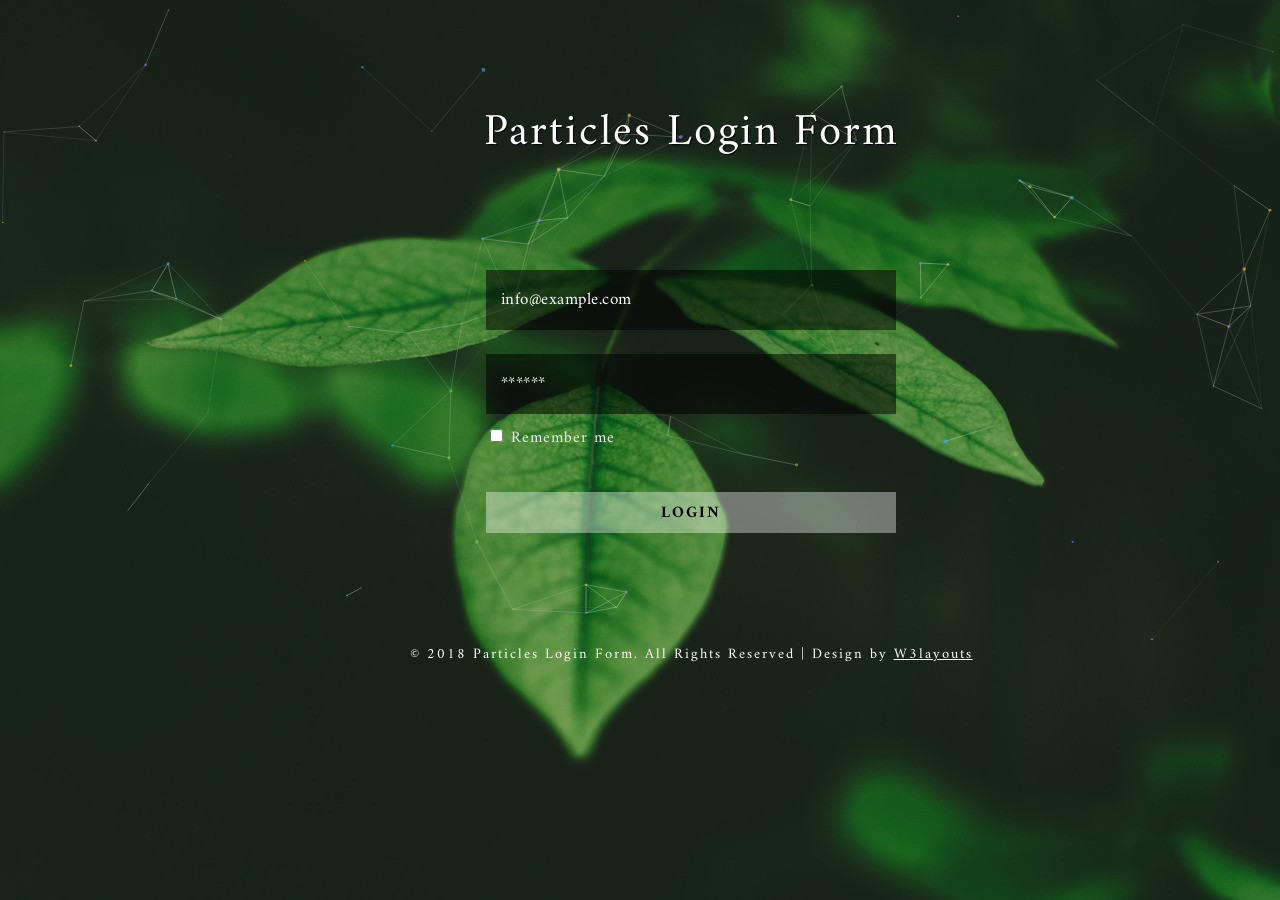
==== commit a514bd4f: "Login + preview" ====
--- a/4/0_origin/index.html
+++ b/4/0_origin/index.html
@@ -68,4 +68,4 @@
 	<!-- //scripts required for particle effect -->
 </body>
 
-</html>+</html>
